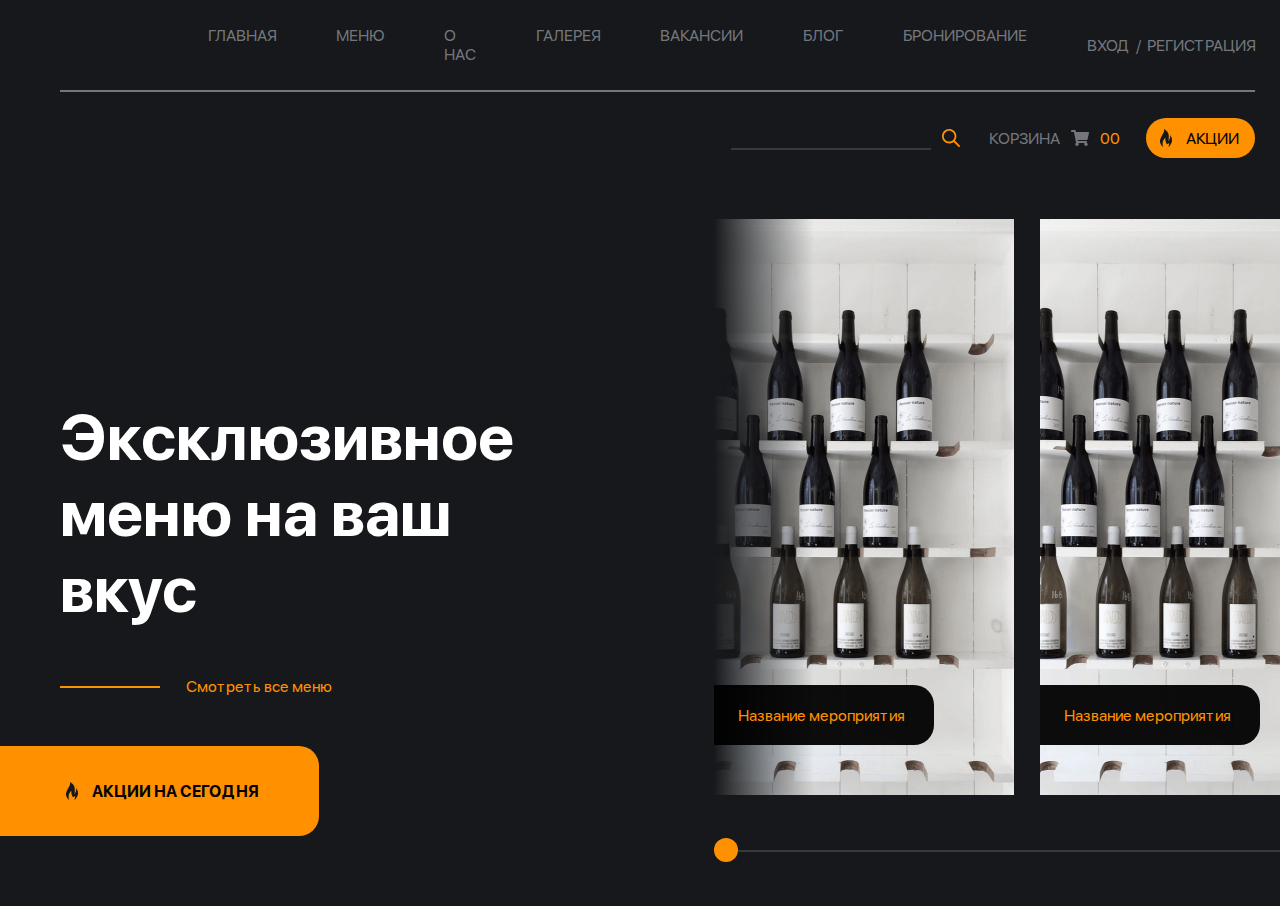
==== index.html @ 5ec7a899 "Первый коммит, почти доделал слайдер, но он всё еще кривой" ====
<!DOCTYPE html>
<html lang="en">
  <head>
    <!-- meta tegs -->
    <meta charset="UTF-8" />
    <meta name="viewport" content="width=device-width, initial-scale=1.0" />
    <title>Document</title>
    <!-- end meta tegs -->

    <!-- css styles -->
    <link rel="stylesheet" href="./css/reset.css" />
    <link rel="stylesheet" href="./css/style.css" />
    <!-- end css styles -->
  </head>
  <body>
    <header>
      <div class="header_inner">
        <div class="logo"><img src="./img/icons/logo.svg" alt="" /></div>
        <div class="main_header_part">
          <div class="row">
            <div class="socials">
              <a href="#"><img src="./img/icons/Instagram.svg" alt="" /></a>
              <a href="#"><img src="./img/icons/VK.svg" alt="" /></a>
              <a href="#"><img src="./img/icons/Twitter.svg" alt="" /></a>
              <a href="#"><img src="./img/icons/VK.svg" alt="" /></a>
            </div>
            <nav>
              <a href="#">Главная</a>
              <a href="#">Меню</a>
              <a href="#">О Нас</a><a href="">Галерея</a>
              <a href="#">Вакансии</a>
              <a href="#">Блог</a>
              <a href="#">Бронирование</a>
            </nav>
            <div class="enter">
              <p>Вход</p>
              <p>/</p>
              <p>Регистрация</p>
            </div>
          </div>
          <div class="row">
            <div class="search">
              <input type="text" />
              <div><img src="./img/icons/ico_search.svg" alt="" /></div>
            </div>
            <div class="basket">
              <p>Корзина</p>
              <div><img src="./img/icons/ico_basket.svg" alt="" /></div>
              <p>00</p>
            </div>
            <div>
              <button class="sales">
                <div><img src="./img/icons/ico_fire.png" alt="" /></div>
                <p>Акции</p>
              </button>
            </div>
          </div>
        </div>
      </div>
    </header>
    <!-- <input type="range" min="20" max="60" value="0" id="range" /> -->
    <section class="main_page">
      <div class="info">
        <h1>Эксклюзивное меню на ваш вкус</h1>
        <p class="show_all">Смотреть все меню</p>
        <button class="sales big_button">
          <div><img src="./img/icons/ico_fire.png" alt="" /></div>
          <p>Акции на сегодня</p>
        </button>
      </div>
      <div class="slider">
        <div class="slider_inner_container">
          <div class="shadows_in_slider"></div>
          <div class="cards_in_slider" id="cards_in_slider">
            <div class="slider_card">
              <p>Название мероприятия</p>
              <div><img src="./img/slider/Rectangle 1.png" alt="" /></div>
            </div>
            <div class="slider_card">
              <p>Название мероприятия</p>
              <div><img src="./img/slider/Rectangle 1.png" alt="" /></div>
            </div>
            <div class="slider_card">
              <p>Название мероприятия</p>
              <div><img src="./img/slider/Rectangle 1.png" alt="" /></div>
            </div>
            <div class="slider_card">
              <p>Название мероприятия</p>
              <div><img src="./img/slider/Rectangle 1.png" alt="" /></div>
            </div>
            <div class="slider_card">
              <p>Название мероприятия</p>
              <div><img src="./img/slider/Rectangle 1.png" alt="" /></div>
            </div>
          </div>
          <div class="shadows_in_slider2"></div>
        </div>
        <div class="container_for_range">
          <div class="range" id="slider">
            <p onmousedown="changePosRound()" class="round" id="round"></p>
          </div>
          <p class="show_all in_range">Смотреть все</p>
        </div>
      </div>
    </section>
    <p id="don"></p>
    <script src="./js/main.js"></script>
  </body>
</html>
---- css/style.css ----
@import "../fonts/stylesheet.css";
body {
  font-family: "SF Pro Display";
  background-color: #16181b;
  color: #73777d;
}

/* header */
.header_inner {
  display: -webkit-box;
  display: -ms-flexbox;
  display: flex;
  -webkit-box-pack: justify;
      -ms-flex-pack: justify;
          justify-content: space-between;
  -webkit-box-align: center;
      -ms-flex-align: center;
          align-items: center;
  text-transform: uppercase;
  font-size: 16px;
  font-weight: 400;
  padding: 0px 60px;
}

.row {
  display: -webkit-box;
  display: -ms-flexbox;
  display: flex;
  -webkit-box-align: center;
      -ms-flex-align: center;
          align-items: center;
  padding: 26px 0px;
}
.row:first-child {
  border-bottom: 2px solid #73777d;
}
.row:nth-child(2) {
  -webkit-column-gap: 26px;
     -moz-column-gap: 26px;
          column-gap: 26px;
  -webkit-box-pack: right;
      -ms-flex-pack: right;
          justify-content: right;
}

.socials {
  display: -webkit-box;
  display: -ms-flexbox;
  display: flex;
  -webkit-column-gap: 16px;
     -moz-column-gap: 16px;
          column-gap: 16px;
}
.socials div {
  cursor: pointer;
}

nav {
  display: -webkit-box;
  display: -ms-flexbox;
  display: flex;
  -webkit-column-gap: 60px;
     -moz-column-gap: 60px;
          column-gap: 60px;
  margin-left: 100px;
  margin-right: 60px;
}
nav a {
  color: #73777d;
  text-decoration: none;
}

.enter {
  display: -webkit-box;
  display: -ms-flexbox;
  display: flex;
  -webkit-column-gap: 6px;
     -moz-column-gap: 6px;
          column-gap: 6px;
}

.search,
.basket,
.sales {
  display: -webkit-box;
  display: -ms-flexbox;
  display: flex;
  -webkit-box-align: center;
      -ms-flex-align: center;
          align-items: center;
  -webkit-column-gap: 8px;
     -moz-column-gap: 8px;
          column-gap: 8px;
}
.search input,
.basket input,
.sales input {
  width: 200px;
  border-bottom: 2px solid #36393e;
}

.search {
  -webkit-box-align: end;
      -ms-flex-align: end;
          align-items: flex-end;
}

.basket p:last-child {
  color: #ff9100;
}

.sales {
  padding: 8px;
  padding-right: 16px;
  border-radius: 20px;
  background-color: #ff9100;
  color: black;
  text-transform: uppercase;
}

/* header end */
/* start section for main page */
.main_page {
  display: -webkit-box;
  display: -ms-flexbox;
  display: flex;
  -webkit-column-gap: 200px;
     -moz-column-gap: 200px;
          column-gap: 200px;
}

.info {
  margin-top: 215px;
}
.info h1 {
  font-size: 64px;
  color: white;
  font-weight: bold;
  max-width: 555px;
  margin-left: 60px;
  margin-bottom: 50px;
}

.show_all {
  color: #ff9100;
  position: relative;
  margin-left: 186px;
  margin-bottom: 50px;
}

.show_all::before {
  content: "";
  width: 100px;
  height: 2px;
  background-color: #ff9100;
  position: absolute;
  bottom: 8px;
  left: -126px;
  z-index: 19;
}

.big_button {
  padding: 33px 60px;
  border-top-left-radius: 0%;
  border-bottom-left-radius: 0%;
  font-weight: bold;
}

/* slider */
.slider {
  margin-top: 35px;
}

.slider_inner_container {
  width: 1128px;
  height: 576px;
  overflow: hidden;
  position: relative;
}

.cards_in_slider {
  display: -webkit-box;
  display: -ms-flexbox;
  display: flex;
  height: 576px;
  width: 1630px;
  position: absolute;
}

.slider_card {
  position: relative;
  margin-right: 26px;
}
.slider_card p {
  position: absolute;
  background-color: rgba(0, 0, 0, 0.95);
  z-index: 20;
  bottom: 50px;
  width: 220px;
  height: 60px;
  padding: 21px 0px 21px 24px;
  color: #ff9100;
  font-size: 16px;
  font-weight: 400;
  border-top-right-radius: 20px;
  border-bottom-right-radius: 20px;
}
.slider_card div img {
  height: 576px;
  width: 300px;
}

.shadows_in_slider:nth-child(1) {
  position: absolute;
  content: "";
  width: 100px;
  height: 576px;
  background: -webkit-gradient(linear, left top, right top, from(#16181b), to(rgba(22, 24, 27, 0)));
  background: linear-gradient(0.25turn, #16181b, rgba(22, 24, 27, 0));
  z-index: 10;
  left: 0;
}

.shadows_in_slider2 {
  position: absolute;
  content: "";
  width: 100px;
  height: 576px;
  background: linear-gradient(-0.25turn, #16181b, rgba(22, 24, 27, 0));
  z-index: 10;
  top: 0;
  right: 0;
}

/* end slider */
/* start range_for_slider */
.container_for_range {
  display: -webkit-box;
  display: -ms-flexbox;
  display: flex;
  -webkit-box-align: center;
      -ms-flex-align: center;
          align-items: center;
  padding: 46px 0;
}

.range {
  width: 815px;
  height: 2px;
  background-color: #36393e;
  position: relative;
}

.round {
  width: 24px;
  height: 24px;
  border-radius: 100%;
  background-color: #ff9100;
  cursor: -webkit-grab;
  cursor: grab;
  position: absolute;
  top: -12px;
}

.show_all.in_range {
  margin: 0;
  margin-left: 50px;
}

.show_all.in_range::before {
  content: "";
  width: 100px;
  height: 2px;
  background-color: #ff9100;
  position: absolute;
  bottom: 8px;
  left: 160px;
  z-index: 19;
}
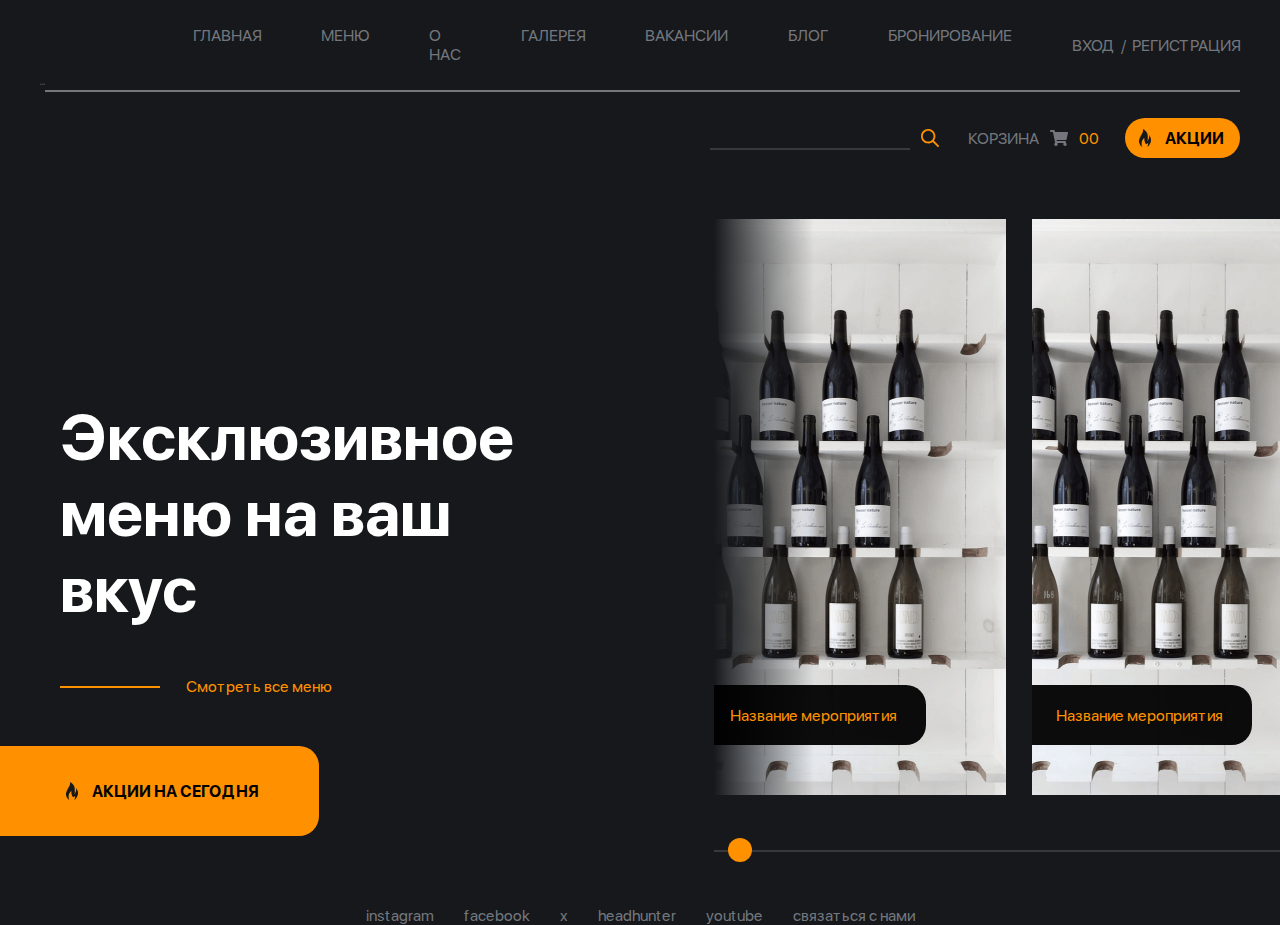
==== commit 7dc0751e: "добавил функцию изменения сетки, есть небольшие баги с размером контейнера для продуктов" ====
--- a/index.html
+++ b/index.html
@@ -12,98 +12,110 @@
     <link rel="stylesheet" href="./css/style.css" />
     <!-- end css styles -->
   </head>
-  <body>
-    <header>
-      <div class="header_inner">
-        <div class="logo"><img src="./img/icons/logo.svg" alt="" /></div>
-        <div class="main_header_part">
-          <div class="row">
-            <div class="socials">
-              <a href="#"><img src="./img/icons/Instagram.svg" alt="" /></a>
-              <a href="#"><img src="./img/icons/VK.svg" alt="" /></a>
-              <a href="#"><img src="./img/icons/Twitter.svg" alt="" /></a>
-              <a href="#"><img src="./img/icons/VK.svg" alt="" /></a>
+  <body onload="setInterval(AutoMove,100)">
+    <div class="main">
+      <header>
+        <div class="header_inner">
+          <div class="logo"><img src="./img/icons/logo.svg" alt="" /></div>
+          <div class="main_header_part">
+            <div class="row">
+              <div class="socials">
+                <a href="#"><img src="./img/icons/Instagram.svg" alt="" /></a>
+                <a href="#"><img src="./img/icons/VK.svg" alt="" /></a>
+                <a href="#"><img src="./img/icons/Twitter.svg" alt="" /></a>
+                <a href="#"><img src="./img/icons/VK.svg" alt="" /></a>
+              </div>
+              <nav>
+                <a href="#">Главная</a>
+                <a href="#">Меню</a>
+                <a href="#">О Нас</a>
+                <a href="">Галерея</a>
+                <a href="#">Вакансии</a>
+                <a href="#">Блог</a>
+                <a href="#">Бронирование</a>
+              </nav>
+              <div class="enter">
+                <p>Вход</p>
+                <p>/</p>
+                <p>Регистрация</p>
+              </div>
             </div>
-            <nav>
-              <a href="#">Главная</a>
-              <a href="#">Меню</a>
-              <a href="#">О Нас</a><a href="">Галерея</a>
-              <a href="#">Вакансии</a>
-              <a href="#">Блог</a>
-              <a href="#">Бронирование</a>
-            </nav>
-            <div class="enter">
-              <p>Вход</p>
-              <p>/</p>
-              <p>Регистрация</p>
-            </div>
-          </div>
-          <div class="row">
-            <div class="search">
-              <input type="text" />
-              <div><img src="./img/icons/ico_search.svg" alt="" /></div>
-            </div>
-            <div class="basket">
-              <p>Корзина</p>
-              <div><img src="./img/icons/ico_basket.svg" alt="" /></div>
-              <p>00</p>
-            </div>
-            <div>
-              <button class="sales">
-                <div><img src="./img/icons/ico_fire.png" alt="" /></div>
-                <p>Акции</p>
-              </button>
+            <div class="row">
+              <div class="search">
+                <input type="text" />
+                <div><img src="./img/icons/ico_search.svg" alt="" /></div>
+              </div>
+              <div class="basket">
+                <p>Корзина</p>
+                <div><img src="./img/icons/ico_basket.svg" alt="" /></div>
+                <p>00</p>
+              </div>
+              <div>
+                <button class="sales">
+                  <div><img src="./img/icons/ico_fire.png" alt="" /></div>
+                  <p>Акции</p>
+                </button>
+              </div>
             </div>
           </div>
         </div>
+      </header>
+      <!-- <input type="range" min="20" max="60" value="0" id="range" /> -->
+      <section class="main_page">
+        <div class="info">
+          <h1>Эксклюзивное меню на ваш вкус</h1>
+          <p class="show_all">Смотреть все меню</p>
+          <button class="sales big_button">
+            <div><img src="./img/icons/ico_fire.png" alt="" /></div>
+            <p>Акции на сегодня</p>
+          </button>
+        </div>
+        <div class="slider">
+          <div class="slider_inner_container">
+            <div class="shadows_in_slider"></div>
+            <div class="cards_in_slider" id="cards_in_slider">
+              <div class="slider_card">
+                <p>Название мероприятия</p>
+                <div><img src="./img/slider/Rectangle 1.png" alt="" /></div>
+              </div>
+              <div class="slider_card">
+                <p>Название мероприятия</p>
+                <div><img src="./img/slider/Rectangle 1.png" alt="" /></div>
+              </div>
+              <div class="slider_card">
+                <p>Название мероприятия</p>
+                <div><img src="./img/slider/Rectangle 1.png" alt="" /></div>
+              </div>
+              <div class="slider_card">
+                <p>Название мероприятия</p>
+                <div><img src="./img/slider/Rectangle 1.png" alt="" /></div>
+              </div>
+              <div class="slider_card">
+                <p>Название мероприятия</p>
+                <div><img src="./img/slider/Rectangle 1.png" alt="" /></div>
+              </div>
+            </div>
+            <div class="shadows_in_slider2"></div>
+          </div>
+          <div class="container_for_range">
+            <div class="range" id="slider">
+              <p onmousedown="changePosRound()" class="round" id="round"></p>
+            </div>
+            <p class="show_all in_range">Смотреть все</p>
+          </div>
+        </div>
+      </section>
+    </div>
+    <footer>
+      <div class="footer_inner">
+        <a>instagram</a>
+        <a>facebook</a>
+        <a>x</a>
+        <a>headhunter</a>
+        <a>youtube</a>
+        <a>связаться с нами</a>
       </div>
-    </header>
-    <!-- <input type="range" min="20" max="60" value="0" id="range" /> -->
-    <section class="main_page">
-      <div class="info">
-        <h1>Эксклюзивное меню на ваш вкус</h1>
-        <p class="show_all">Смотреть все меню</p>
-        <button class="sales big_button">
-          <div><img src="./img/icons/ico_fire.png" alt="" /></div>
-          <p>Акции на сегодня</p>
-        </button>
-      </div>
-      <div class="slider">
-        <div class="slider_inner_container">
-          <div class="shadows_in_slider"></div>
-          <div class="cards_in_slider" id="cards_in_slider">
-            <div class="slider_card">
-              <p>Название мероприятия</p>
-              <div><img src="./img/slider/Rectangle 1.png" alt="" /></div>
-            </div>
-            <div class="slider_card">
-              <p>Название мероприятия</p>
-              <div><img src="./img/slider/Rectangle 1.png" alt="" /></div>
-            </div>
-            <div class="slider_card">
-              <p>Название мероприятия</p>
-              <div><img src="./img/slider/Rectangle 1.png" alt="" /></div>
-            </div>
-            <div class="slider_card">
-              <p>Название мероприятия</p>
-              <div><img src="./img/slider/Rectangle 1.png" alt="" /></div>
-            </div>
-            <div class="slider_card">
-              <p>Название мероприятия</p>
-              <div><img src="./img/slider/Rectangle 1.png" alt="" /></div>
-            </div>
-          </div>
-          <div class="shadows_in_slider2"></div>
-        </div>
-        <div class="container_for_range">
-          <div class="range" id="slider">
-            <p onmousedown="changePosRound()" class="round" id="round"></p>
-          </div>
-          <p class="show_all in_range">Смотреть все</p>
-        </div>
-      </div>
-    </section>
-    <p id="don"></p>
+    </footer>
     <script src="./js/main.js"></script>
   </body>
 </html>
--- a/css/style.css
+++ b/css/style.css
@@ -3,6 +3,14 @@
   font-family: "SF Pro Display";
   background-color: #16181b;
   color: #73777d;
+  cursor: default;
+}
+
+img {
+  -webkit-user-select: none;
+     -moz-user-select: none;
+      -ms-user-select: none;
+          user-select: none;
 }
 
 /* header */
@@ -19,7 +27,15 @@
   text-transform: uppercase;
   font-size: 16px;
   font-weight: 400;
-  padding: 0px 60px;
+  padding: 0px 40px;
+}
+.header_inner a {
+  -webkit-transition: color 0.5s linear;
+  transition: color 0.5s linear;
+  cursor: pointer;
+}
+.header_inner a:hover {
+  color: #ff9100;
 }
 
 .row {
@@ -54,6 +70,15 @@
 .socials div {
   cursor: pointer;
 }
+.socials svg {
+  fill: #707070;
+  -webkit-transition: all 0.2s linear;
+  transition: all 0.2s linear;
+}
+.socials svg:hover {
+  fill: #ff9100;
+  cursor: pointer;
+}
 
 nav {
   display: -webkit-box;
@@ -77,6 +102,14 @@
   -webkit-column-gap: 6px;
      -moz-column-gap: 6px;
           column-gap: 6px;
+}
+.enter p {
+  -webkit-transition: color 0.5s linear;
+  transition: color 0.5s linear;
+  cursor: pointer;
+}
+.enter p:hover {
+  color: #ff9100;
 }
 
 .search,
@@ -116,6 +149,7 @@
   background-color: #ff9100;
   color: black;
   text-transform: uppercase;
+  font-weight: bold;
 }
 
 /* header end */
@@ -164,6 +198,11 @@
   border-top-left-radius: 0%;
   border-bottom-left-radius: 0%;
   font-weight: bold;
+  -webkit-transition: all 0.5s ease-in;
+  transition: all 0.5s ease-in;
+}
+.big_button:hover {
+  padding-left: 100px;
 }
 
 /* slider */
@@ -179,6 +218,8 @@
 }
 
 .cards_in_slider {
+  -webkit-transition: all 0.5s linear;
+  transition: all 0.5s linear;
   display: -webkit-box;
   display: -ms-flexbox;
   display: flex;
@@ -260,6 +301,8 @@
   cursor: grab;
   position: absolute;
   top: -12px;
+  -webkit-transition: all 0.5s linear;
+  transition: all 0.5s linear;
 }
 
 .show_all.in_range {
@@ -276,4 +319,375 @@
   bottom: 8px;
   left: 160px;
   z-index: 19;
-}+}
+
+/* end range for slider */
+/* start main footer */
+footer {
+  max-height: 40px;
+}
+
+.main {
+  min-height: calc(100vh - 40px);
+}
+
+.footer_inner {
+  display: -webkit-box;
+  display: -ms-flexbox;
+  display: flex;
+  -webkit-column-gap: 30px;
+     -moz-column-gap: 30px;
+          column-gap: 30px;
+  -webkit-box-pack: center;
+      -ms-flex-pack: center;
+          justify-content: center;
+}
+.footer_inner a {
+  -webkit-transition: color 0.5s linear;
+  transition: color 0.5s linear;
+  cursor: pointer;
+}
+.footer_inner a:hover {
+  color: #ff9100;
+}
+
+/* end main footer */
+/* start product page */
+.container {
+  padding: 0 40px;
+}
+
+.info_of_category {
+  text-align: right;
+  display: -webkit-box;
+  display: -ms-flexbox;
+  display: flex;
+  -webkit-box-pack: right;
+      -ms-flex-pack: right;
+          justify-content: right;
+  -webkit-column-gap: 16px;
+     -moz-column-gap: 16px;
+          column-gap: 16px;
+}
+.info_of_category a {
+  color: #7a7f84;
+}
+.info_of_category a:last-child {
+  color: #ff9100;
+}
+
+.choose_category {
+  display: -webkit-box;
+  display: -ms-flexbox;
+  display: flex;
+  -webkit-box-pack: justify;
+      -ms-flex-pack: justify;
+          justify-content: space-between;
+  background-color: #1f2125;
+  padding: 11px 40px;
+  margin-top: 35px;
+  -webkit-user-select: none;
+     -moz-user-select: none;
+      -ms-user-select: none;
+          user-select: none;
+}
+
+.category {
+  margin-left: 302px;
+  display: -webkit-box;
+  display: -ms-flexbox;
+  display: flex;
+  -webkit-column-gap: 72px;
+     -moz-column-gap: 72px;
+          column-gap: 72px;
+}
+.category div {
+  display: -webkit-box;
+  display: -ms-flexbox;
+  display: flex;
+  -webkit-box-align: start;
+      -ms-flex-align: start;
+          align-items: flex-start;
+  -webkit-column-gap: 10px;
+     -moz-column-gap: 10px;
+          column-gap: 10px;
+  margin-top: 3px;
+}
+.category p {
+  color: #ff9100;
+}
+
+.sort summary {
+  display: -webkit-box;
+  display: -ms-flexbox;
+  display: flex;
+  -webkit-box-align: center;
+      -ms-flex-align: center;
+          align-items: center;
+  -webkit-column-gap: 16px;
+     -moz-column-gap: 16px;
+          column-gap: 16px;
+  list-style: none;
+}
+.sort summary p {
+  color: #7a7f84;
+}
+
+.type_of_offset {
+  display: -webkit-box;
+  display: -ms-flexbox;
+  display: flex;
+  -webkit-column-gap: 26px;
+     -moz-column-gap: 26px;
+          column-gap: 26px;
+}
+.type_of_offset svg {
+  fill: #707070;
+  -webkit-transition: all 0.2s linear;
+  transition: all 0.2s linear;
+}
+.type_of_offset svg:hover {
+  fill: #ff9100;
+  cursor: pointer;
+}
+
+/* start products */
+.products {
+  display: -webkit-box;
+  display: -ms-flexbox;
+  display: flex;
+  margin-top: 16px;
+  -webkit-column-gap: 16px;
+     -moz-column-gap: 16px;
+          column-gap: 16px;
+  -webkit-box-pack: justify;
+      -ms-flex-pack: justify;
+          justify-content: space-between;
+}
+
+.ones_of_category {
+  -webkit-user-select: none;
+     -moz-user-select: none;
+      -ms-user-select: none;
+          user-select: none;
+  -webkit-transition: all 0.2s linear;
+  transition: all 0.2s linear;
+}
+.ones_of_category details {
+  display: -webkit-box;
+  display: -ms-flexbox;
+  display: flex;
+  -webkit-box-orient: vertical;
+  -webkit-box-direction: normal;
+      -ms-flex-direction: column;
+          flex-direction: column;
+  row-gap: 20px;
+  margin-top: 20px;
+}
+.ones_of_category details[open] p {
+  padding-left: 10px;
+  margin-top: 20px;
+  font-size: 16px;
+  font-weight: 400;
+  color: #7a7f84;
+}
+.ones_of_category summary {
+  display: -webkit-box;
+  display: -ms-flexbox;
+  display: flex;
+  -webkit-box-align: center;
+      -ms-flex-align: center;
+          align-items: center;
+  -webkit-column-gap: 50px;
+     -moz-column-gap: 50px;
+          column-gap: 50px;
+}
+.ones_of_category svg {
+  fill: #7a7f84;
+}
+
+.ones_of_category:hover {
+  color: #ff9100;
+  cursor: pointer;
+}
+.ones_of_category:hover svg {
+  fill: #ff9100;
+}
+
+.name_of_product {
+  padding: 20px 30px;
+  width: 286px;
+  background-color: #1f2125;
+  border-radius: 10px;
+}
+.name_of_product p {
+  font-size: 24px;
+  font-weight: bold;
+  color: white;
+}
+
+.container_for_product_cards {
+  display: -webkit-box;
+  display: -ms-flexbox;
+  display: flex;
+  -webkit-box-orient: vertical;
+  -webkit-box-direction: normal;
+      -ms-flex-direction: column;
+          flex-direction: column;
+  -ms-flex-wrap: wrap;
+      flex-wrap: wrap;
+  row-gap: 16px;
+  -webkit-column-gap: 16px;
+     -moz-column-gap: 16px;
+          column-gap: 16px;
+}
+
+.card_ones {
+  display: -webkit-box;
+  display: -ms-flexbox;
+  display: flex;
+  -webkit-box-orient: horizontal;
+  -webkit-box-direction: normal;
+      -ms-flex-direction: row;
+          flex-direction: row;
+  -webkit-box-pack: justify;
+      -ms-flex-pack: justify;
+          justify-content: space-between;
+  -webkit-box-align: center;
+      -ms-flex-align: center;
+          align-items: center;
+  background-color: #1f2125;
+  border-radius: 10px;
+}
+.card_ones h2 {
+  font-size: 20px;
+  color: white;
+  font-weight: bold;
+  max-width: 331px;
+  margin-left: 36px;
+  margin-right: 100px;
+}
+.card_ones button {
+  display: -webkit-box;
+  display: -ms-flexbox;
+  display: flex;
+  margin-left: 50px;
+  -webkit-box-align: center;
+      -ms-flex-align: center;
+          align-items: center;
+  background-color: #ff9100;
+  padding: 12px 22px;
+  border-bottom-left-radius: 25px;
+  border-top-left-radius: 25px;
+  color: black;
+  -webkit-column-gap: 10px;
+     -moz-column-gap: 10px;
+          column-gap: 10px;
+  -webkit-transition: all 0.5s linear;
+  transition: all 0.5s linear;
+}
+.card_ones button:hover {
+  background-color: #fdb806;
+  -webkit-box-shadow: 0px 3px 5px rgba(253, 183, 6, 0.6352941176);
+          box-shadow: 0px 3px 5px rgba(253, 183, 6, 0.6352941176);
+}
+.card_ones .price {
+  color: white;
+}
+.card_ones svg {
+  fill: black;
+}
+.card_ones .alt_image {
+  display: none;
+}
+.card_ones .main_image {
+  display: block;
+}
+
+.card_inner {
+  display: -webkit-box;
+  display: -ms-flexbox;
+  display: flex;
+}
+
+.card_inner_text {
+  display: -webkit-box;
+  display: -ms-flexbox;
+  display: flex;
+}
+
+.descr_of_card {
+  color: #7a7f84;
+  max-width: 377px;
+  margin-right: 190px;
+}
+
+/*second type of offset  */
+.price_and_backet {
+  display: -webkit-box;
+  display: -ms-flexbox;
+  display: flex;
+  -webkit-box-align: center;
+      -ms-flex-align: center;
+          align-items: center;
+}
+
+.square {
+  -webkit-box-orient: vertical;
+  -webkit-box-direction: normal;
+      -ms-flex-direction: column;
+          flex-direction: column;
+  -webkit-box-align: end;
+      -ms-flex-align: end;
+          align-items: flex-end;
+  max-width: 362px;
+  background-color: white;
+  -ms-flex-preferred-size: 362px;
+      flex-basis: 362px;
+}
+.square .main_image {
+  display: none;
+}
+.square .alt_image {
+  display: block;
+}
+.square h2 {
+  margin: 0px;
+  color: black;
+}
+.square .descr_of_card {
+  margin: 0px;
+  max-width: 245px;
+}
+.square .card_inner_text {
+  -webkit-box-orient: vertical;
+  -webkit-box-direction: normal;
+      -ms-flex-direction: column;
+          flex-direction: column;
+  margin-right: 20px;
+}
+.square .card_inner {
+  -webkit-box-orient: vertical;
+  -webkit-box-direction: normal;
+      -ms-flex-direction: column;
+          flex-direction: column;
+  padding: 20px 0px 22px 22px;
+}
+.square .price {
+  color: black;
+}
+.square svg {
+  fill: white;
+}
+.square .to_backet_button p {
+  color: white;
+}
+.square .price_and_backet {
+  -webkit-box-pack: justify;
+      -ms-flex-pack: justify;
+          justify-content: space-between;
+}
+
+/* end second type of offset */
+/* end products */
+/* end product page */